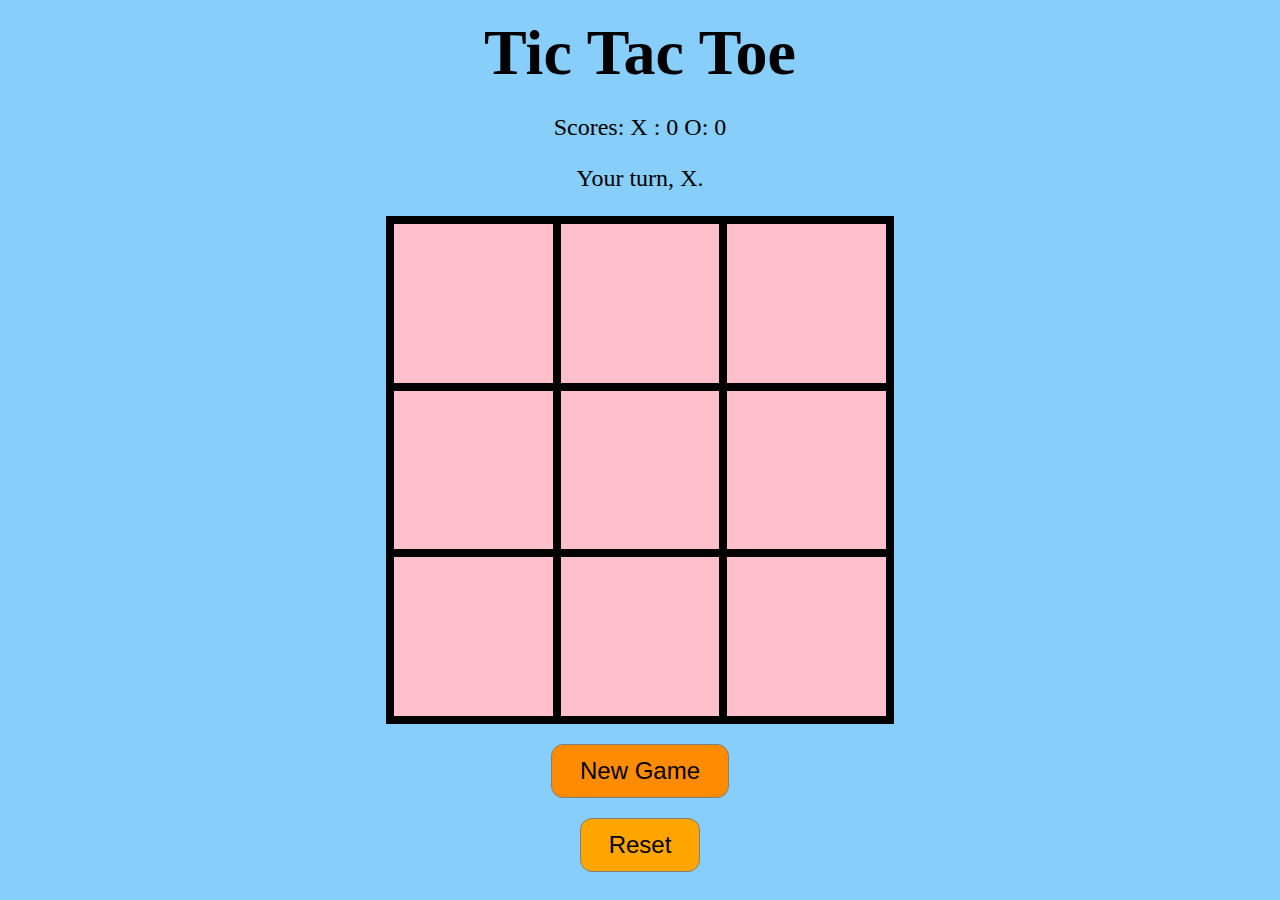
==== index.html @ 28990968 "Basic functionality as a 2 player game." ====
<!DOCTYPE html>
<html lang="en">
  <head>
    <meta charset="utf-8">
    <title>Tic Tac Toe Game</title>
    
    <link rel="stylesheet" href="style.css" />
    <script src="main.js"></script>
  </head>
  <body>

    <h1>Tic Tac Toe</h1>
    <div id="game_status">
      <p>Scores: X : <span id="xScoreDisplay"></span>    O: <span id="oScoreDisplay"></span></p>
      <p>Your turn, <span class="display_player"></span>.</p>
    </div>

    <div class="game_board">
      <div class='row'>
        <div class="one"><span class="xo"></span></div>
        <div class="two"><span class="xo"></span></div>
        <div class="three"><span class="xo"></span></div>
      </div>
      <div class='row'>
        <div class="four"><span class="xo"></span></div>
        <div class="five"><span class="xo"></span></div>
        <div class="six"><span class="xo"></span></div>
      </div>
      <div class='row'>
        <div class="seven"><span class="xo"></span></div>
        <div class="eight"><span class="xo"></span></div>
        <div class="nine"><span class="xo"></span></div>
      </div>
    </div>

    <button class="new_game">New Game</button>
    <button class="reset">Reset</button>
  </body>


</html>
---- style.css ----
body {
  font-family: "Helvetica Neue";
  background-color: #87cefa;
  color: black;
}

h1 {
  margin: 16px auto;
  text-align: center;
  font-size: 4em;
}
#game_status{
  margin: 10px auto;
  text-align: center;
  font-size: 1.5em;

}
.whose_turn {
  margin: 10px auto;
  margin-bottom: 20px;
  text-align: center;
  font-size: 1.5em;
}

/* Button: NewGame and Reset */
.new_game, .reset {
  text-align:center;
  background-color: #ff8c00;
  color: #000000;
  font-size: 24px;
  padding: 12px 28px;
  border-radius: 12px;
  border: 1px solid gray;
  display: block;
  margin: 20px auto;
}

.new_game:hover, .reset {
  background-color: orange;
}

.game_board {
  width: 500px;
  height: 500px;
  border: 4px solid black;
  display: flex;
  margin: 0 auto;
}

.row {
  display: flex;
  flex-wrap: wrap;
}

.one, .two, .three, .four, .five, .six, .seven, .eight, .nine {
  flex-grow: 1;
  width: 100px;
  background-color: pink;
  border: 4px solid black;
  box-sizing: border-box;
  position: relative;
}

.xo {
  color: black;
  font-weight: bold;
  font-size: 8em;
  margin: 0 auto;
  position: absolute;
  width: 100%;
  text-align: center;
}
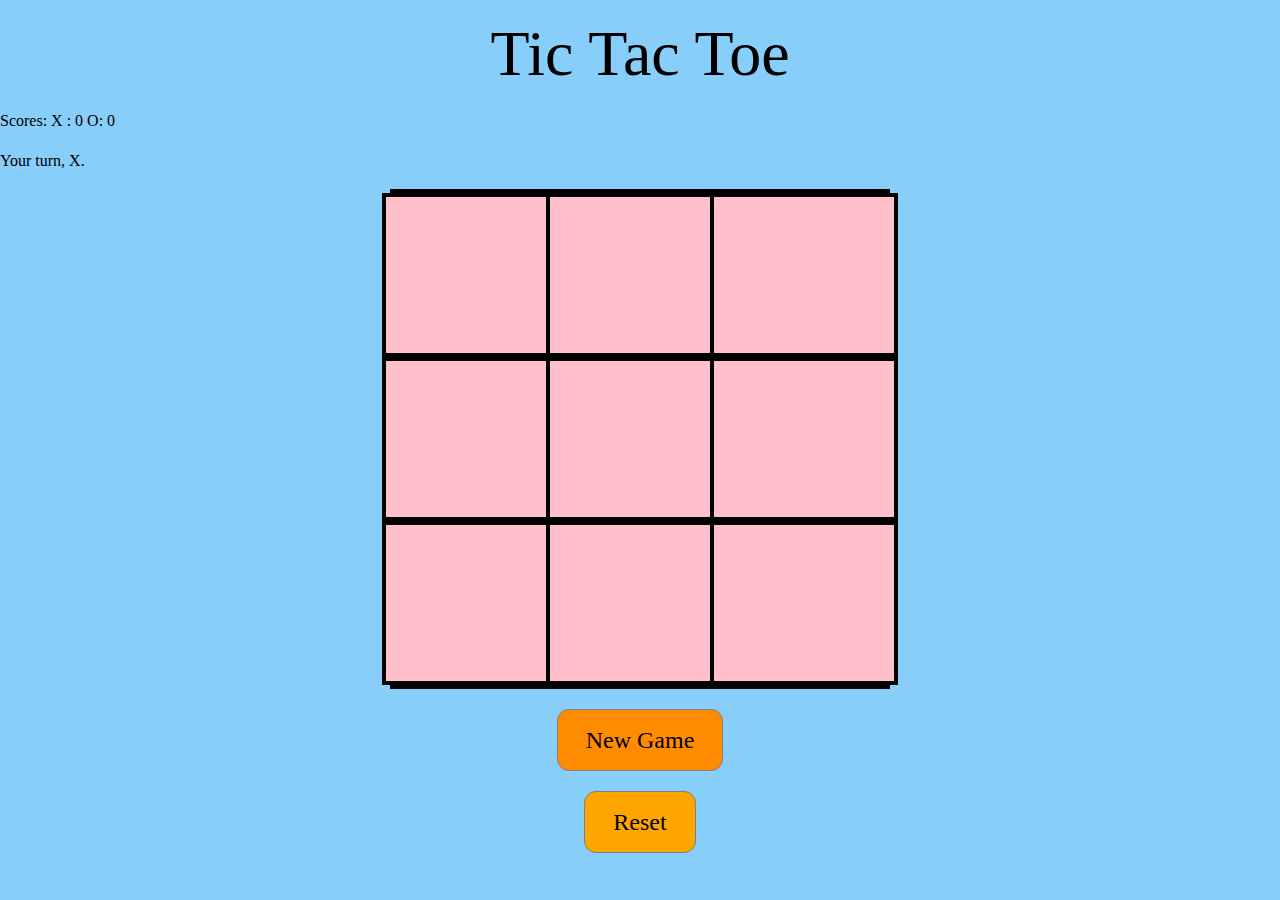
==== commit 2151fe60: "Added simple AI" ====
--- a/index.html
+++ b/index.html
@@ -3,7 +3,8 @@
   <head>
     <meta charset="utf-8">
     <title>Tic Tac Toe Game</title>
-    
+    <link rel="stylesheet" href="https://cdn.jsdelivr.net/npm/bootstrap@5.3.3/dist/css/bootstrap.min.css"
+    crossorigin="anonymous">
     <link rel="stylesheet" href="style.css" />
     <script src="main.js"></script>
   </head>
--- a/style.css
+++ b/style.css
@@ -9,12 +9,7 @@
   text-align: center;
   font-size: 4em;
 }
-#game_status{
-  margin: 10px auto;
-  text-align: center;
-  font-size: 1.5em;
 
-}
 .whose_turn {
   margin: 10px auto;
   margin-bottom: 20px;
@@ -70,3 +65,13 @@
   width: 100%;
   text-align: center;
 }
+
+
+.score {
+  font-family: "Helvetica Neue";
+  font-weight: bold;
+  display: flex;
+  justify-content: center;
+  margin: 10px;
+  font-size: large;
+}